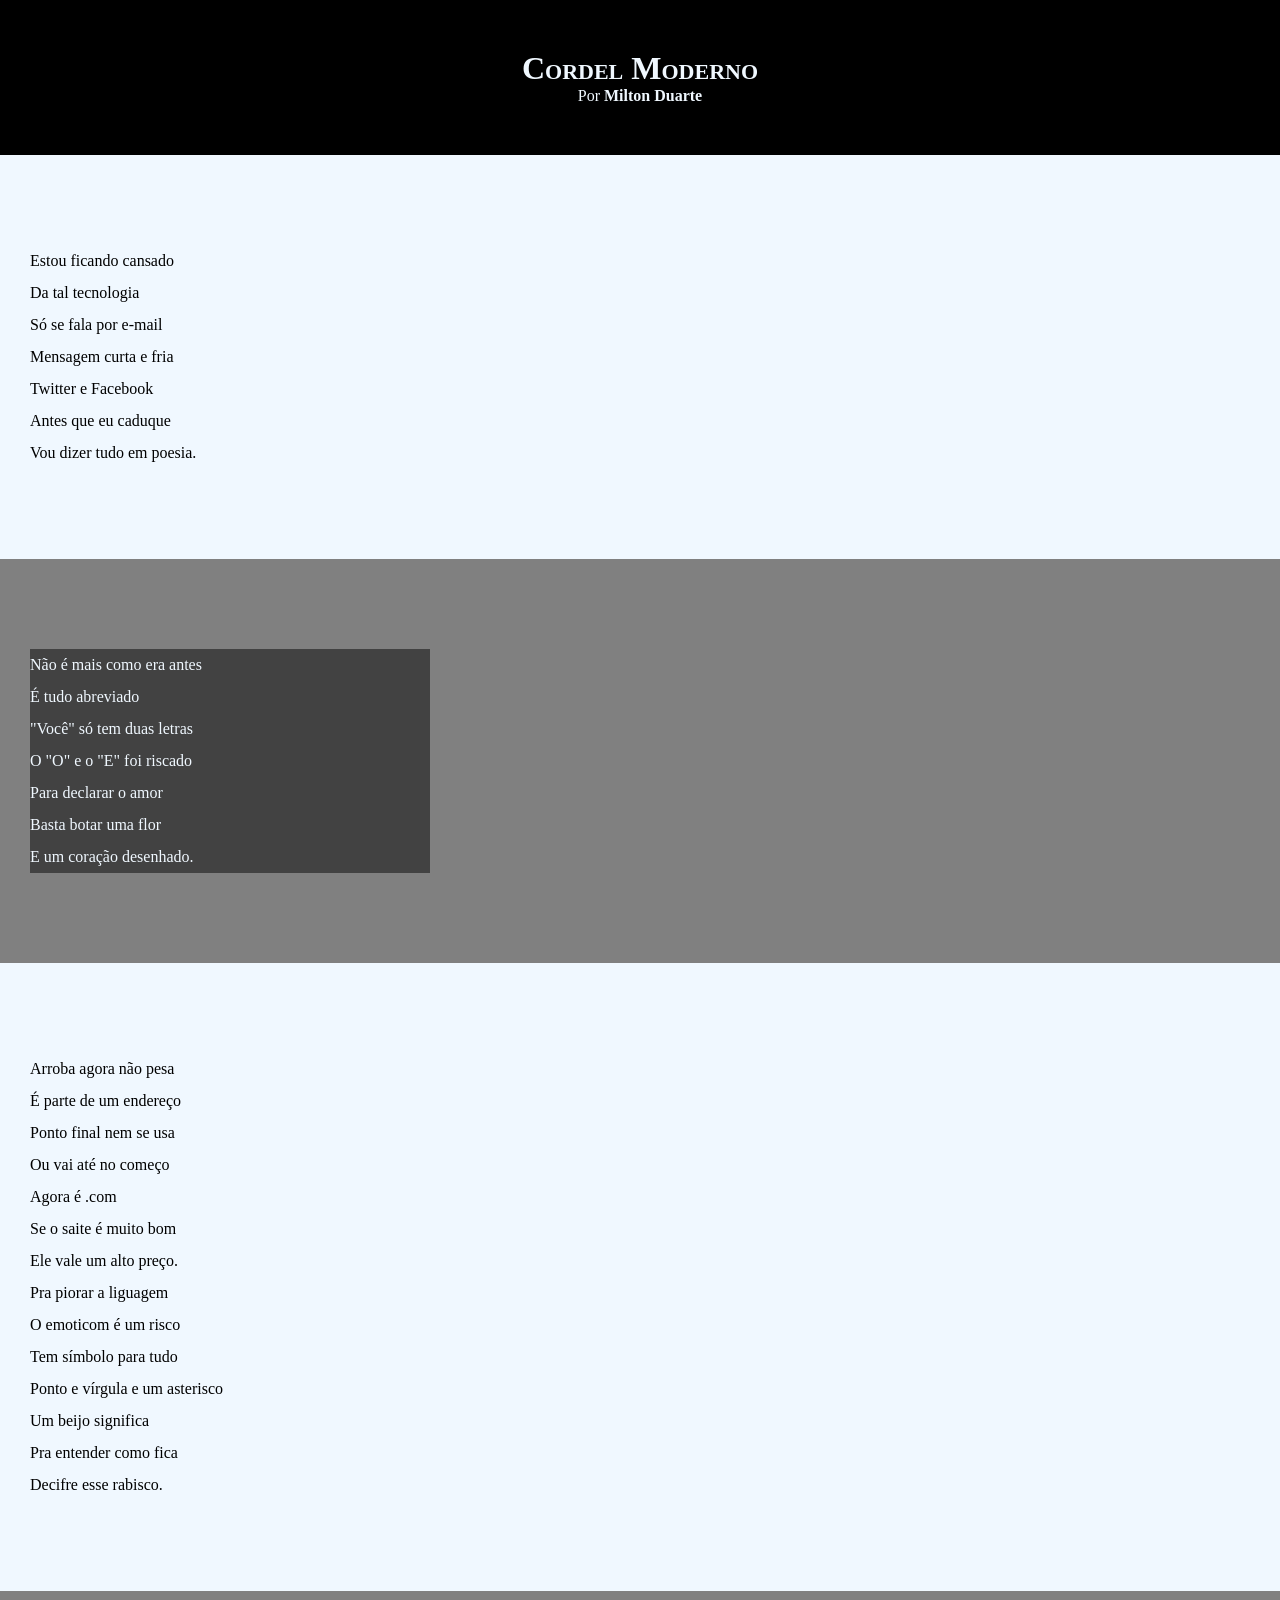
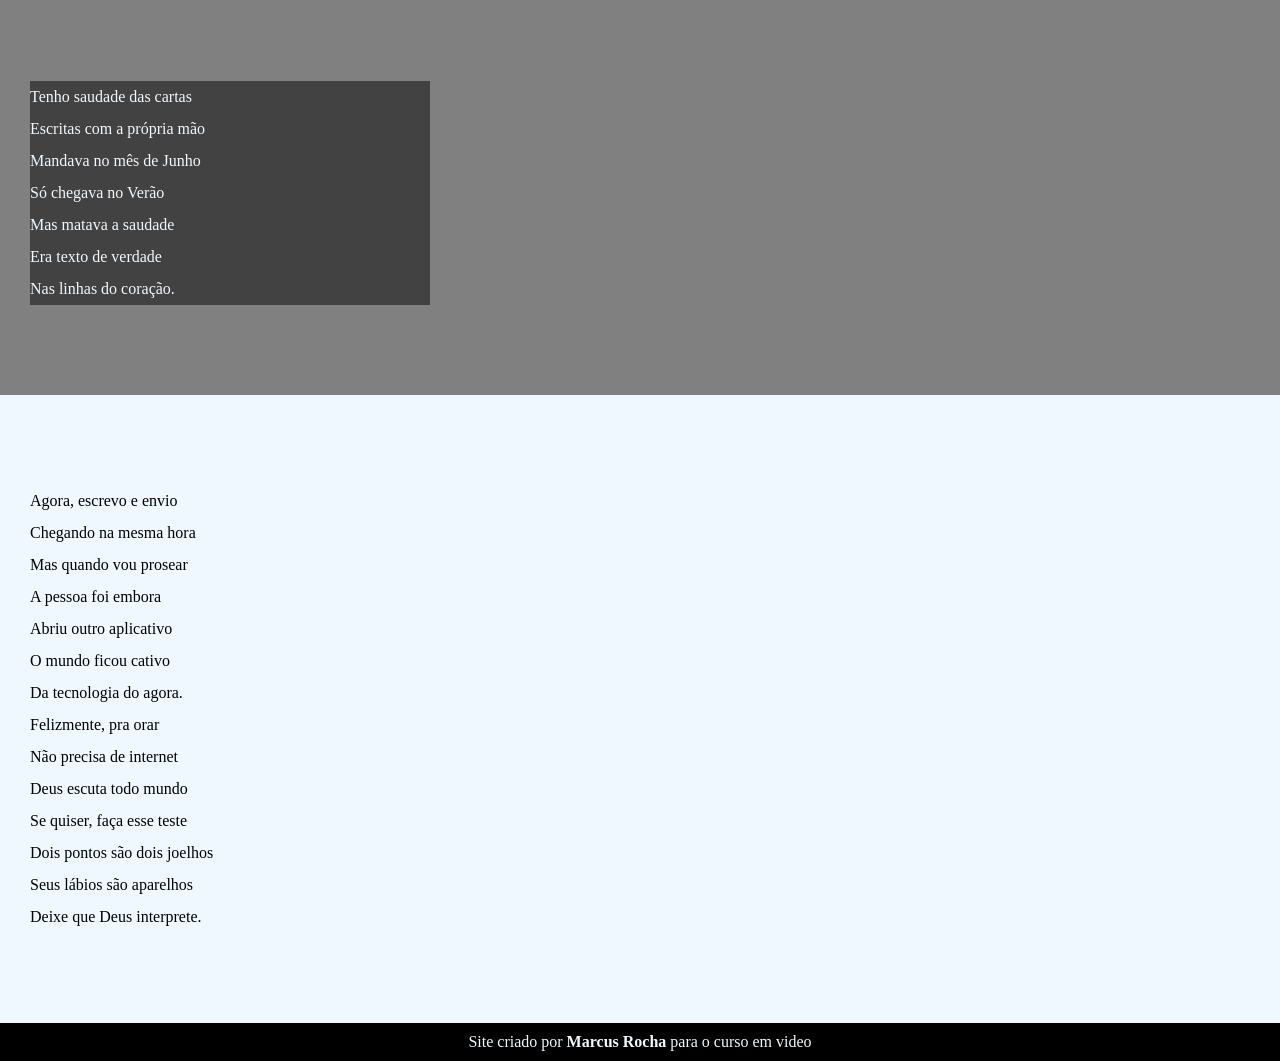
==== MinhasAulas/exercicio23sitecordel/index.html @ c988f940 "atualizei html e css" ====
<!DOCTYPE html>
<html lang="pt-br">
<head>
    <meta charset="UTF-8">
    <meta name="viewport" content="width=device-width, initial-scale=1.0">
    <title>Cordel</title>
</head>
<body>
    <header>
        <h1>Cordel Moderno</h1>
        <p>Por <a href="https://www.recantodasletras.com.br/poesias/3186743" target="_blank">Milton Duarte</a></p>
        <link rel="stylesheet" href="style.css">
    </header>

    <section class="normal">
        <p>
            Estou ficando cansado <br>
            Da tal tecnologia <br>
            Só se fala por e-mail <br>
            Mensagem curta e fria <br>
            Twitter e Facebook <br>
            Antes que eu caduque <br>
            Vou dizer tudo em poesia.
        </p>
    </section>


    <section class="imagem">
        <p>
            Não é mais como era antes <br>
            É tudo abreviado <br>
            "Você" só tem duas letras <br>
            O "O" e o "E" foi riscado <br>
            Para declarar o amor <br>
            Basta botar uma flor <br>
            E um coração desenhado.
        </p>
    </section>

   

    <section class="normal">
        <p>
            Arroba agora não pesa <br>
            É parte de um endereço <br>
            Ponto final nem se usa <br>
            Ou vai até no começo <br>
            Agora é .com <br>
            Se o saite é muito bom <br>
            Ele vale um alto preço. <br>
            Pra piorar a liguagem <br>
            O emoticom é um risco <br>
            Tem símbolo para tudo <br>
            Ponto e vírgula e um asterisco <br>
            Um beijo significa <br>
            Pra entender como fica <br>
            Decifre esse rabisco.
        </p>
    </section>



    <section class="imagem">
        <p>
            Tenho saudade das cartas <br>
            Escritas com a própria mão <br>
            Mandava no mês de Junho <br>
            Só chegava no Verão <br>
            Mas matava a saudade <br>
            Era texto de verdade <br>
            Nas linhas do coração.
        </p>
    </section>

    

    <section class="normal">
        <p>
            Agora, escrevo e envio <br>
            Chegando na mesma hora <br>
            Mas quando vou prosear <br>
            A pessoa foi embora <br>
            Abriu outro aplicativo <br>
            O mundo ficou cativo <br>
            Da tecnologia do agora. <br>
            Felizmente, pra orar <br>
            Não precisa de internet <br>
            Deus escuta todo mundo <br>
            Se quiser, faça esse teste <br>
            Dois pontos são dois joelhos <br>
            Seus lábios são aparelhos <br>
            Deixe que Deus interprete.
        </p>
    </section>

    <footer>
        <p> Site criado por <a href="https://github.com/MarcusRochaart" target="_blank">Marcus Rocha</a> para o curso em video</p>
    </footer>
</body>
</html>
---- MinhasAulas/exercicio23sitecordel/style.css ----
@charset "UTF-8";
/** o * como propriedade global, é utilizado em todo o arquivo **/
* {
    margin: 0px;
    padding: 0px;
}
html, body {
    min-height: 100vh;
    background-color: antiquewhite;
}
header{
    background-color: black;
    color: aliceblue;
    text-align: center;
}
header > h1 {
    padding-top: 50px;
    font-variant: small-caps; /** deixa as fontes no maiusculo mas as primeiras letras ficam um pouco maiores**/
}
header > p {
    padding-bottom: 50px;
}

header a, footer a {
    color: aliceblue;
    text-decoration: none;
    font-weight: bolder;
}
header a:hover, footer a:hover {
    text-decoration: underline;
}

section{
    padding-top: 10vh;
    padding-bottom: 10vh;
    line-height: 2em;
    padding-left: 30px;
}

section.normal{
    background-color: aliceblue;
    color: black;
}
section.imagem{
    background-color: gray;
    color: aliceblue;
}
section.imagem > p {
    width: 400px;
    background-color: rgba(0, 0, 0, 0.486);
}
footer {
    background-color: black;
    text-align: center;
    color: aliceblue;
    padding: 10px;
}
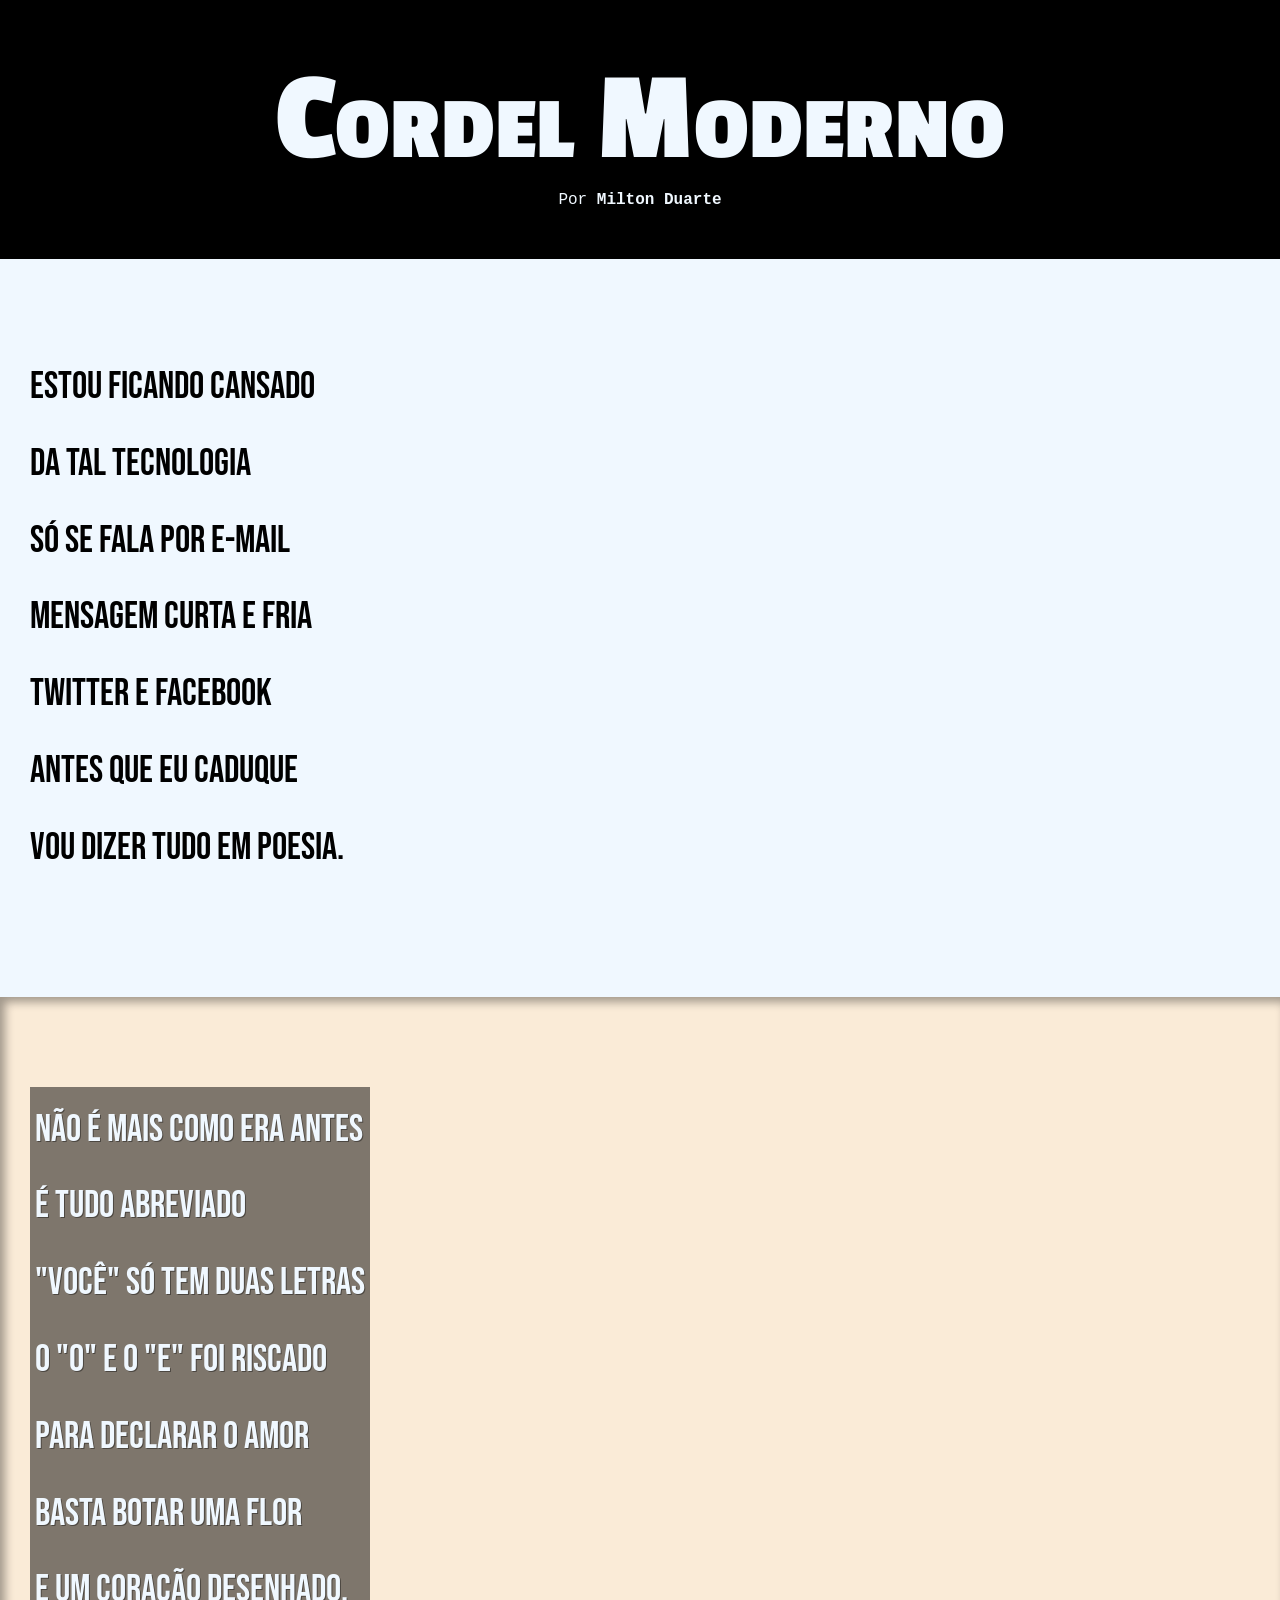
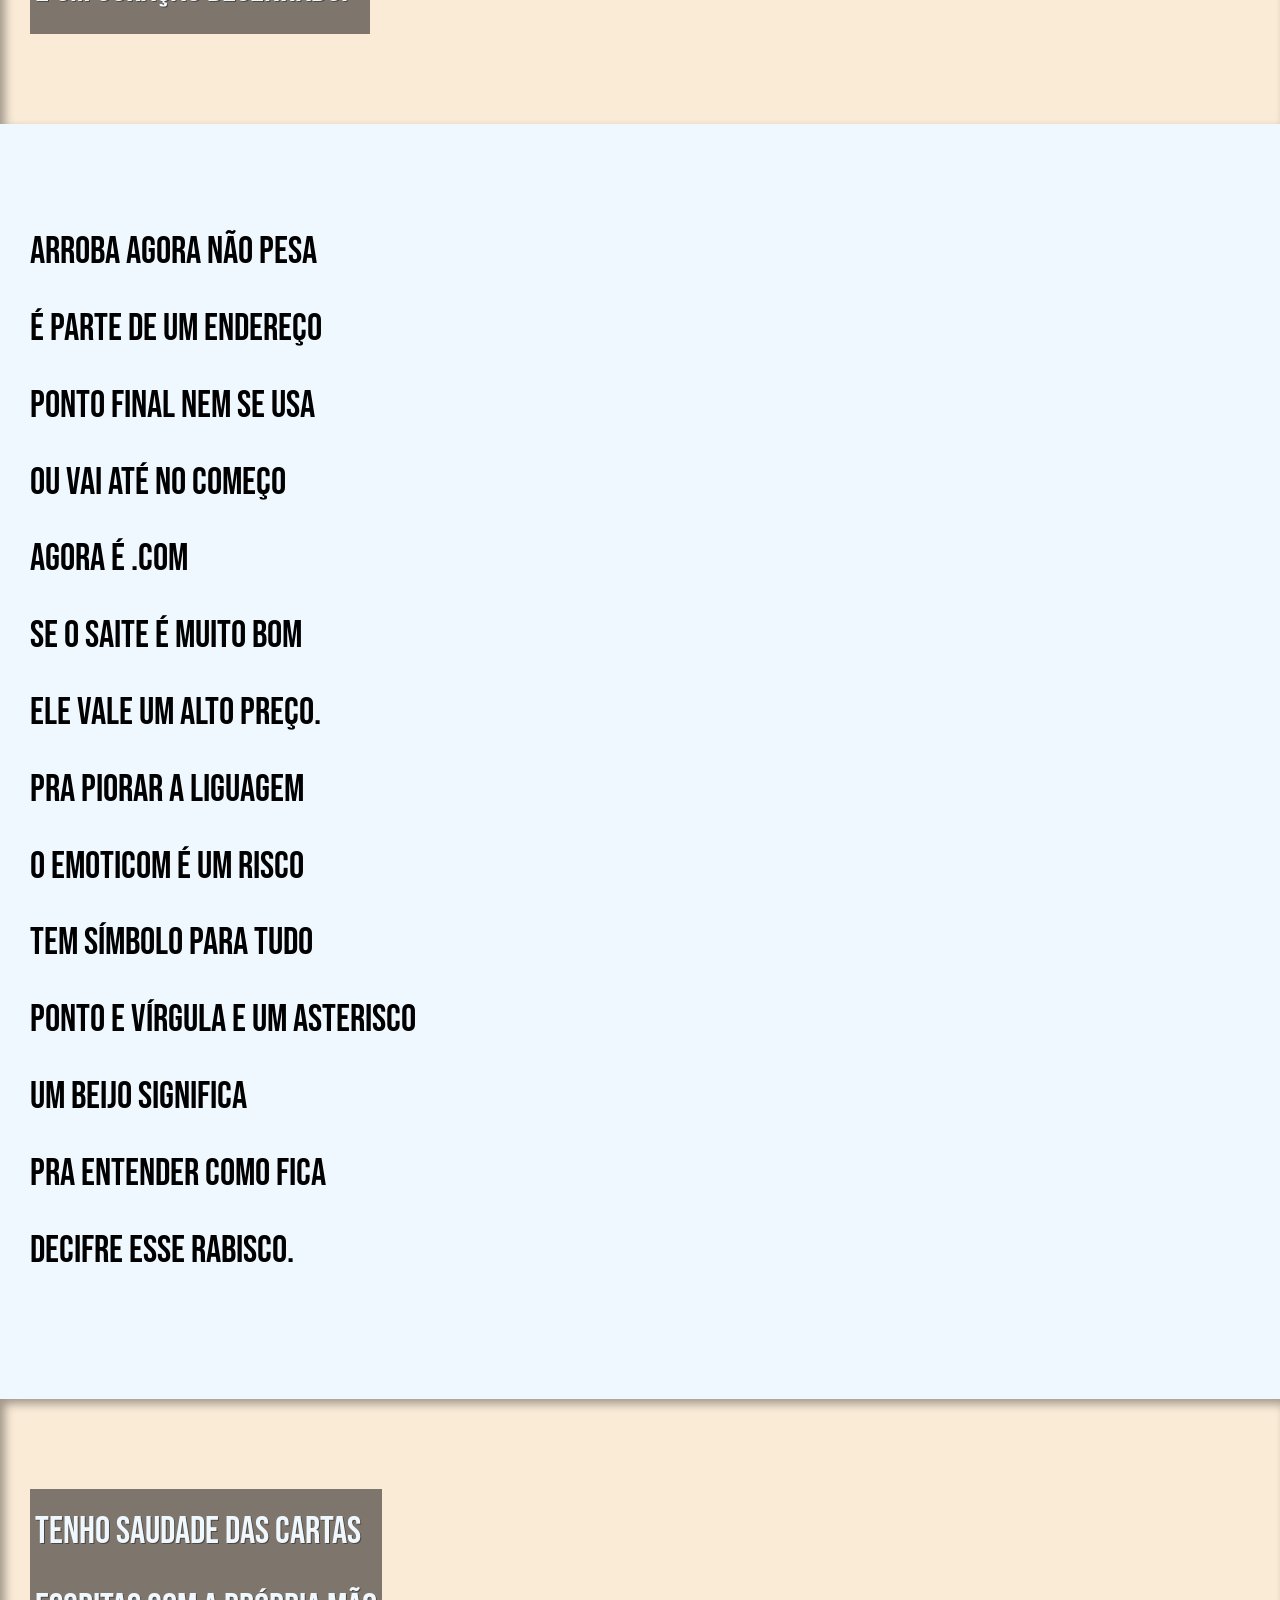
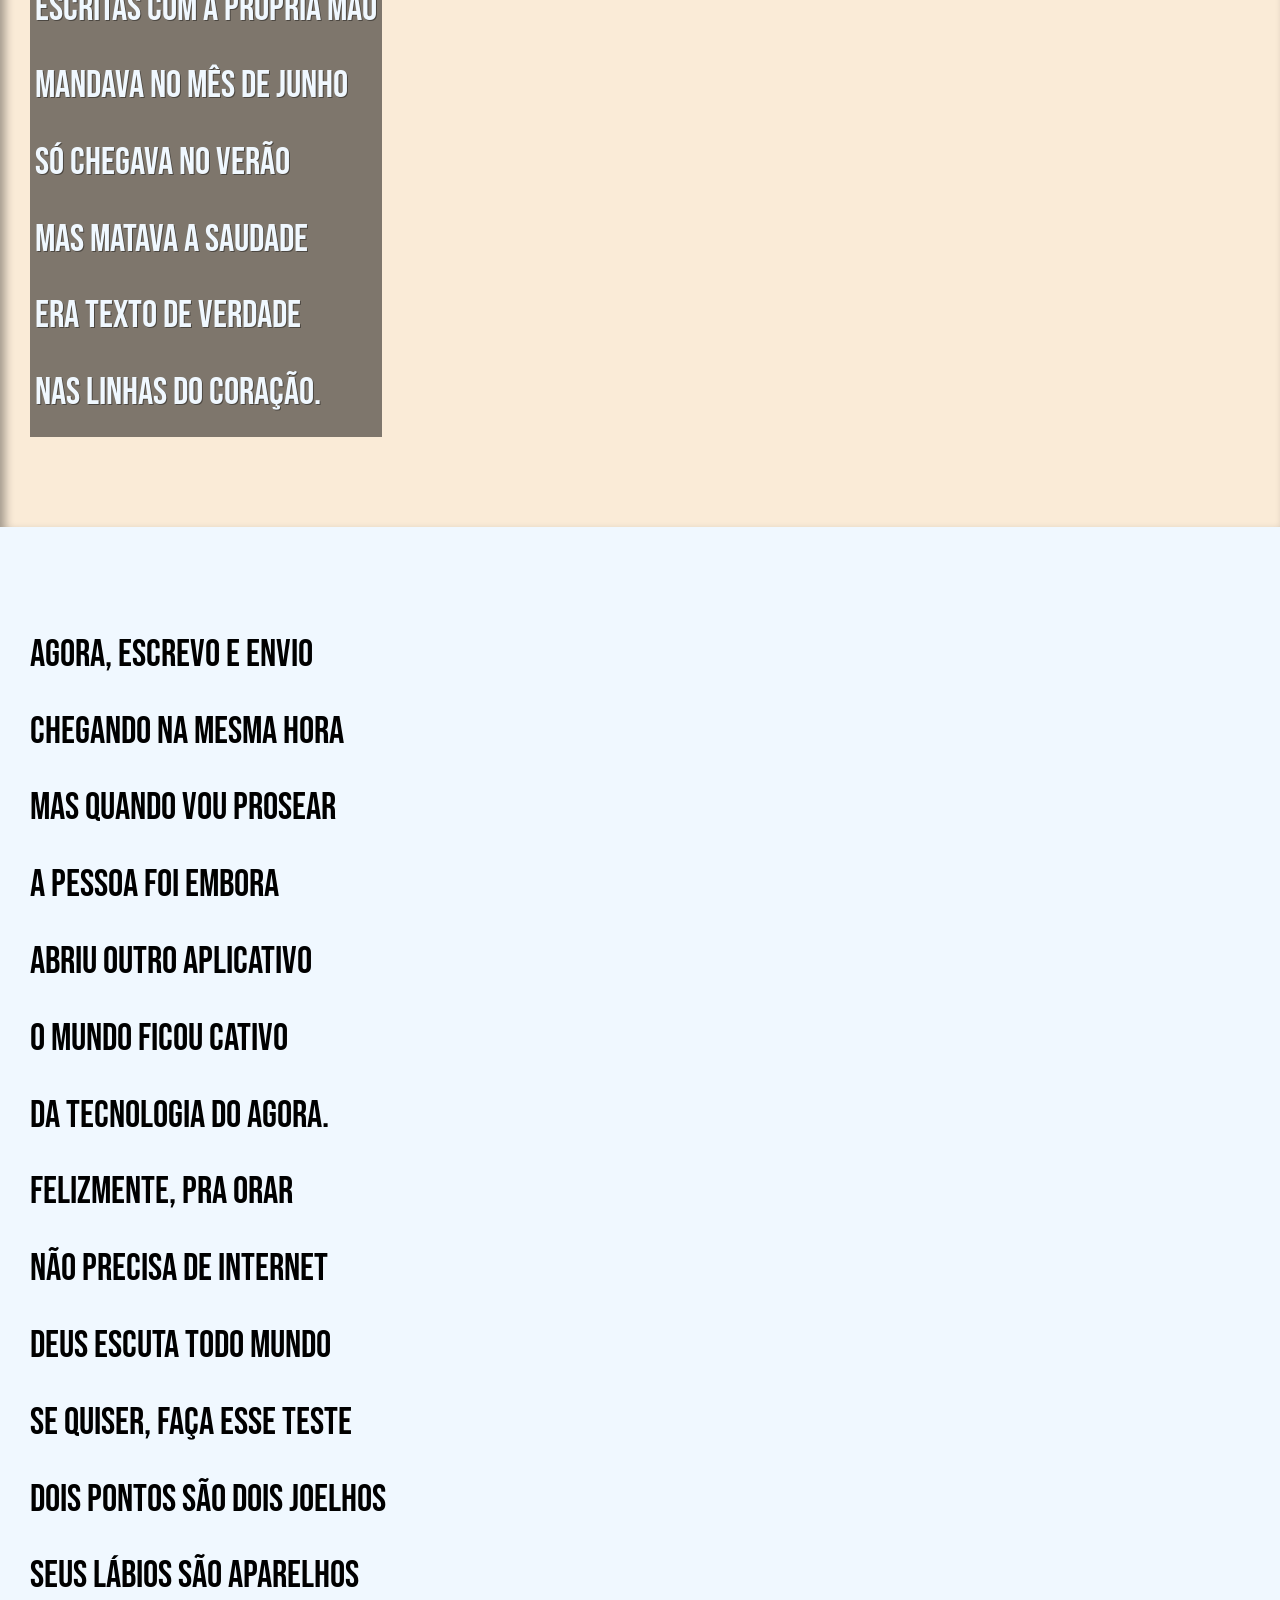
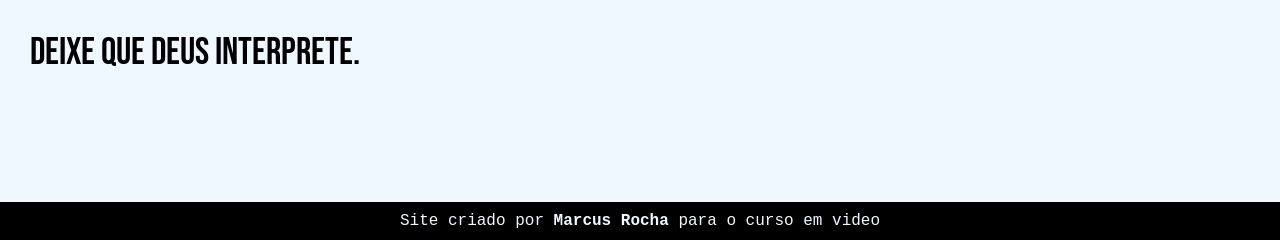
==== commit ccda9750: "fiz o efeito parallax nas imagens" ====
--- a/MinhasAulas/exercicio23sitecordel/index.html
+++ b/MinhasAulas/exercicio23sitecordel/index.html
@@ -25,7 +25,7 @@
     </section>
 
 
-    <section class="imagem">
+    <section class="imagem" id="img01">
         <p>
             Não é mais como era antes <br>
             É tudo abreviado <br>
@@ -60,7 +60,7 @@
 
 
 
-    <section class="imagem">
+    <section class="imagem" id="img02">
         <p>
             Tenho saudade das cartas <br>
             Escritas com a própria mão <br>
--- a/MinhasAulas/exercicio23sitecordel/style.css
+++ b/MinhasAulas/exercicio23sitecordel/style.css
@@ -1,12 +1,23 @@
 @charset "UTF-8";
+
+@import url('https://fonts.googleapis.com/css2?family=Bebas+Neue&family=Passion+One&display=swap');
+
 /** o * como propriedade global, é utilizado em todo o arquivo **/
 * {
     margin: 0px;
     padding: 0px;
 }
+
+:root {
+    --fonte1: Courier New, Courier, monospace;
+    --fonte2: "Passion One", sans-serif;
+    --fonte3: "Bebas Neue", sans-serif;
+}
+
 html, body {
     min-height: 100vh;
     background-color: antiquewhite;
+    font-family: var(--fonte1);
 }
 header{
     background-color: black;
@@ -16,6 +27,8 @@
 header > h1 {
     padding-top: 50px;
     font-variant: small-caps; /** deixa as fontes no maiusculo mas as primeiras letras ficam um pouco maiores**/
+    font-family: var(--fonte2);
+    font-size: 10vw;
 }
 header > p {
     padding-bottom: 50px;
@@ -35,6 +48,8 @@
     padding-bottom: 10vh;
     line-height: 2em;
     padding-left: 30px;
+    font-family: var(--fonte3);
+    font-size: 3vw;
 }
 
 section.normal{
@@ -44,11 +59,32 @@
 section.imagem{
     background-color: gray;
     color: aliceblue;
+    box-shadow: inset 5px 5px 10px 0px rgba(0, 0, 0, 0.356);
+    background-attachment: fixed;
 }
+
+section > p {
+    padding-bottom: 20px;
+}
+
 section.imagem > p {
-    width: 400px;
-    background-color: rgba(0, 0, 0, 0.486);
+    display: inline-block;
+    padding: 5px;
+    background-color: rgba(0, 0, 0, 0.497);
+    text-shadow: 1px 1px 0px rgba(0, 0, 0, 0.397);
 }
+
+section#img01{
+   background-image: url(imagens/background001.jpg); 
+   background-position: right center;
+   background-size: cover;
+}
+section#img02{
+    background-image: url(imagens/background002.jpg);
+    background-position: right center;
+    background-size: cover;
+}
+
 footer {
     background-color: black;
     text-align: center;
